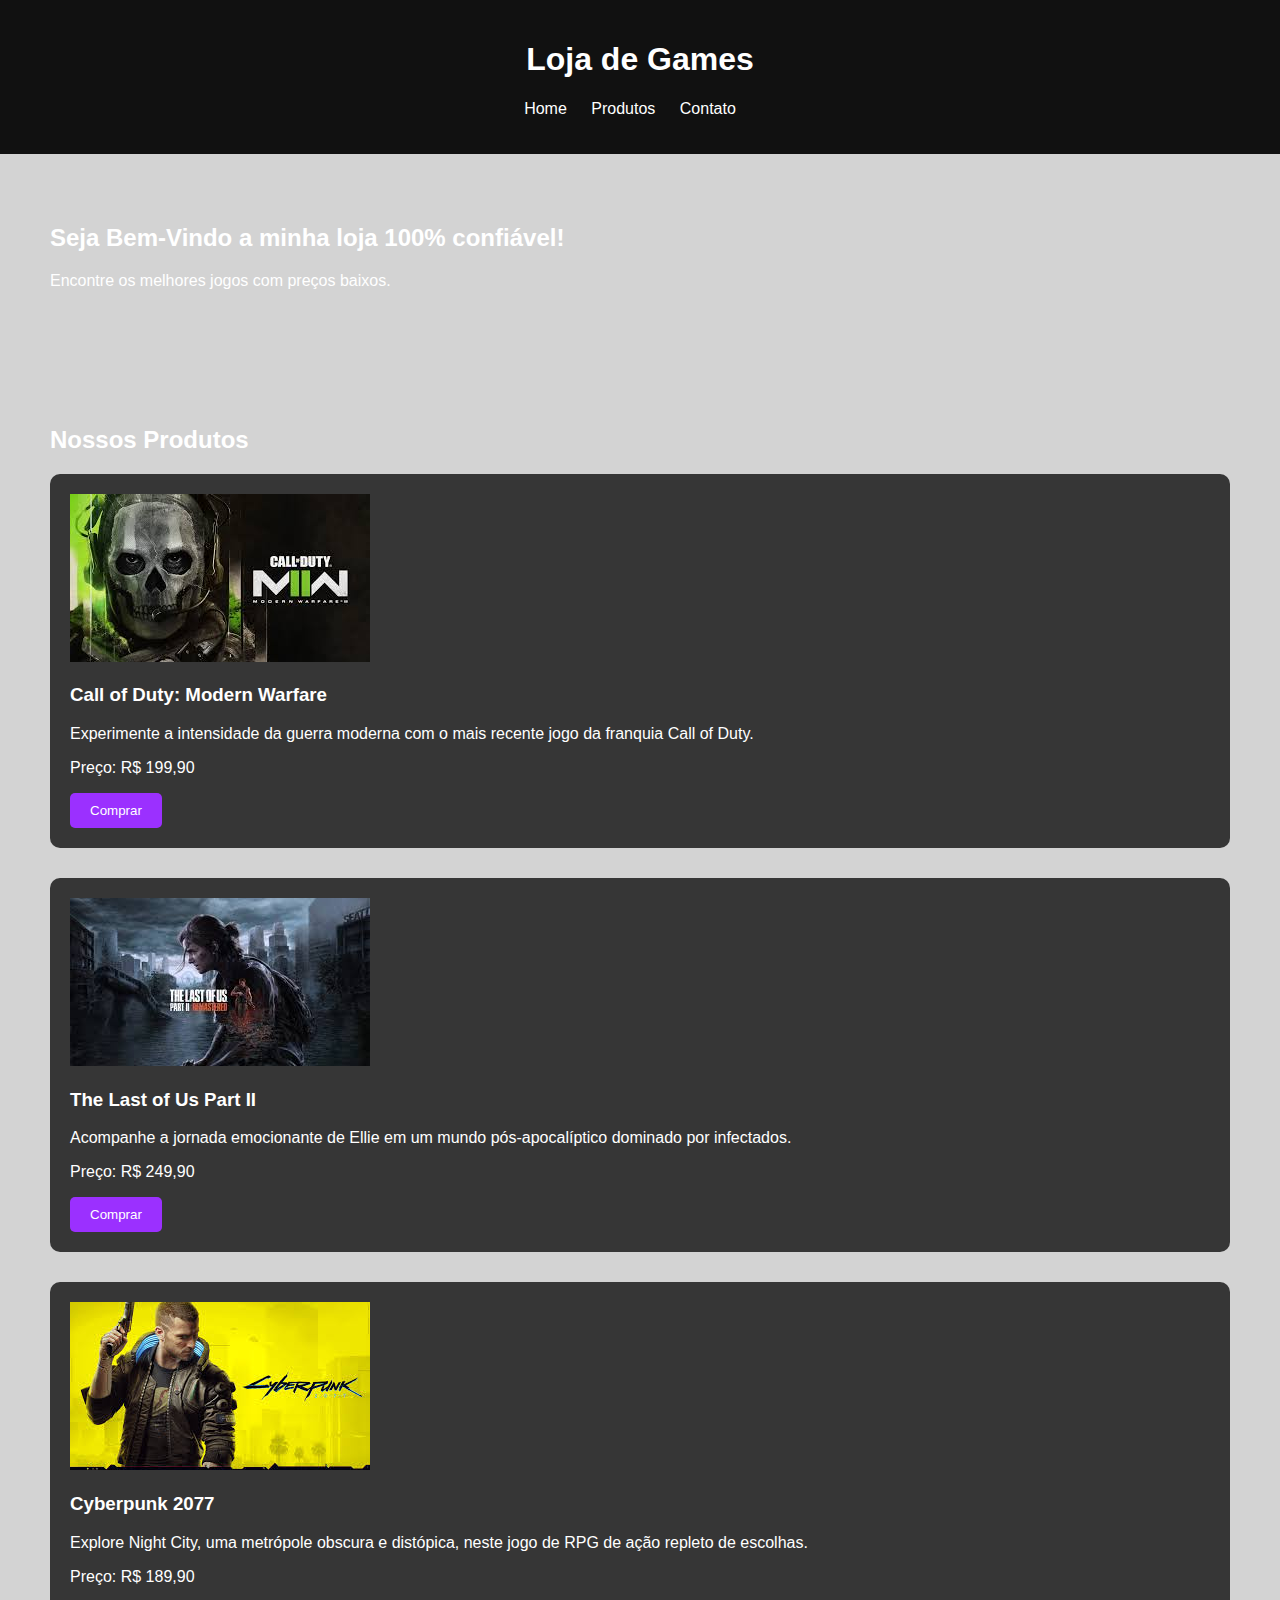
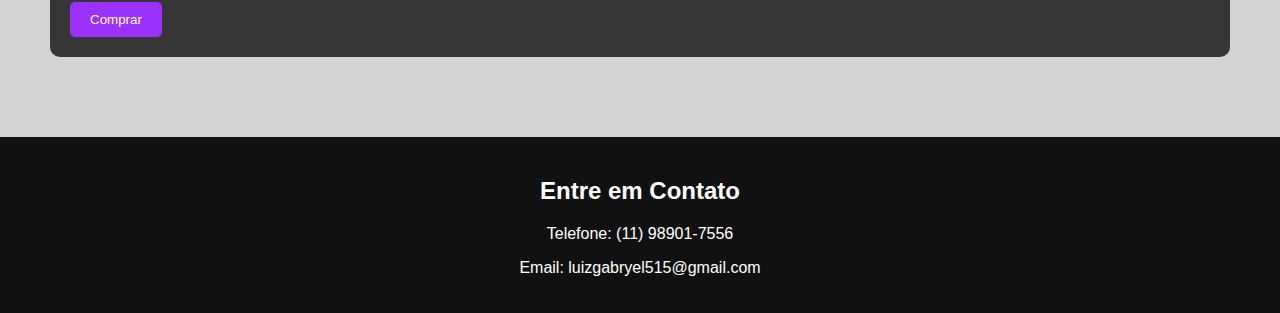
==== a/compra.html @ e4cf38d4 "puro sofrimento" ====
<!DOCTYPE html>
<html lang="pt-br">
<head>
    <meta charset="UTF-8">
    <meta name="viewport" content="width=device-width, initial-scale=1.0">
    <title>Hydra Game</title>
    <link rel="stylesheet" href="./compra/compra.css">
    <link rel="icon" type="image/jpg" href="./img/logo.jpg">
</head>

<body style="background-color: #d3d3d3;"> <!-- o fundo do site -->

<header>
    <h1>Loja de Games</h1>
    <nav>
        <ul>
            <li><a href="#home">Home</a></li>
            <li><a href="#produtos">Produtos</a></li>
            <li><a href="#contato">Contato</a></li>
        </ul>
    </nav>
</header>

<section id="home">
    <h2>Seja Bem-Vindo a minha loja 100% confiável!</h2>
    <p>Encontre os melhores jogos com preços baixos.</p>
</section>

<section id="produtos">
    <h2>Nossos Produtos</h2>
    <div class="produto">
        <img src="./img/1.jpg" alt="Call of Duty: Modern Warfare">
        <h3>Call of Duty: Modern Warfare</h3>
        <p>Experimente a intensidade da guerra moderna com o mais recente jogo da franquia Call of Duty.</p>
        <p>Preço: R$ 199,90</p>
        <div class="botao-container">
            <button class="botao-Comprar" onclick="Comprar()">Comprar</button>
            <div class="root"></div>
            <div class="root"></div>
            <div class="root"></div>
            <div class="root"></div>
        </div>
    </div>

    <div class="produto">
        <img src="./img/2.jpg" alt="The Last of Us Part II">
        <h3>The Last of Us Part II</h3>
        <p>Acompanhe a jornada emocionante de Ellie em um mundo pós-apocalíptico dominado por infectados.</p>
        <p>Preço: R$ 249,90</p>
        <div class="botao-container">
            <button class="botao-Comprar" onclick="Comprar()">Comprar</button>
            <div class="root"></div>
            <div class="root"></div>
            <div class="root"></div>
            <div class="root"></div>
        </div>
    </div>

    <div class="produto">
        <img src="./img/3.jpg" alt="Cyberpunk 2077">
        <h3>Cyberpunk 2077</h3>
        <p>Explore Night City, uma metrópole obscura e distópica, neste jogo de RPG de ação repleto de escolhas.</p>
        <p>Preço: R$ 189,90</p>
        <div class="botao-container">
            <button class="botao-Comprar" onclick="Comprar()">Comprar</button>
            <div class="root"></div>
            <div class="root"></div>
            <div class="root"></div>
            <div class="root"></div>
        </div>
    </div>
</section>

<footer id="contato">
    <h2>Entre em Contato</h2>
    <p>Telefone: (11) 98901-7556</p>
    <p>Email: luizgabryel515@gmail.com</p>
</footer>

<script>
    function Comprar() {
        window.location.href = "pagar.html"; // leva ao meu pagamento.html
    }
</script>
</body>
</html>
---- a/compra/compra.css ----
/* Estilo para a página de compra */

body {
    background-color: #1C1C1C; /* Cor de fundo  */
    margin: 0;
    padding: 0;
    font-family: sans-serif;
}

header {
    background-color: #111111; /* Cor de fundo  */
    padding: 20px;
    color: #fff; /* Cor do texto  */
    text-align: center;
}

nav ul {
    list-style: none;
    padding: 0;
}

nav ul li {
    display: inline;
    margin-right: 20px;
}

nav ul li a {
    text-decoration: none;
    color: #fff; /* Cor do texto  */
}

section {
    padding: 50px;
    color: #fff; /* Cor do texto  */
}

footer {
    background-color: #111111; /* Cor de fundo  */
    padding: 20px;
    color: #fff; /* Cor do texto  */
    text-align: center;
}

.produto {
    background-color: #363636; /* Cor de fundo  */
    padding: 20px;
    margin-bottom: 30px;
    border-radius: 10px;
}

.botao-Comprar {
    background-color: #9B30FF; /* Cor de fundo  */
    color: #fff; /* Cor do texto  */
    border: none;
    padding: 10px 20px;
    cursor: pointer;
    border-radius: 5px;
}

.botao-Comprar:hover {
    background-color: #551A8B; /* Cor de fundo  */
    box-shadow: 0 0 5px #551A8B, 0 0 25px #551A8B, 0 0 50px #551A8B, 0 0 100px #551A8B;
}
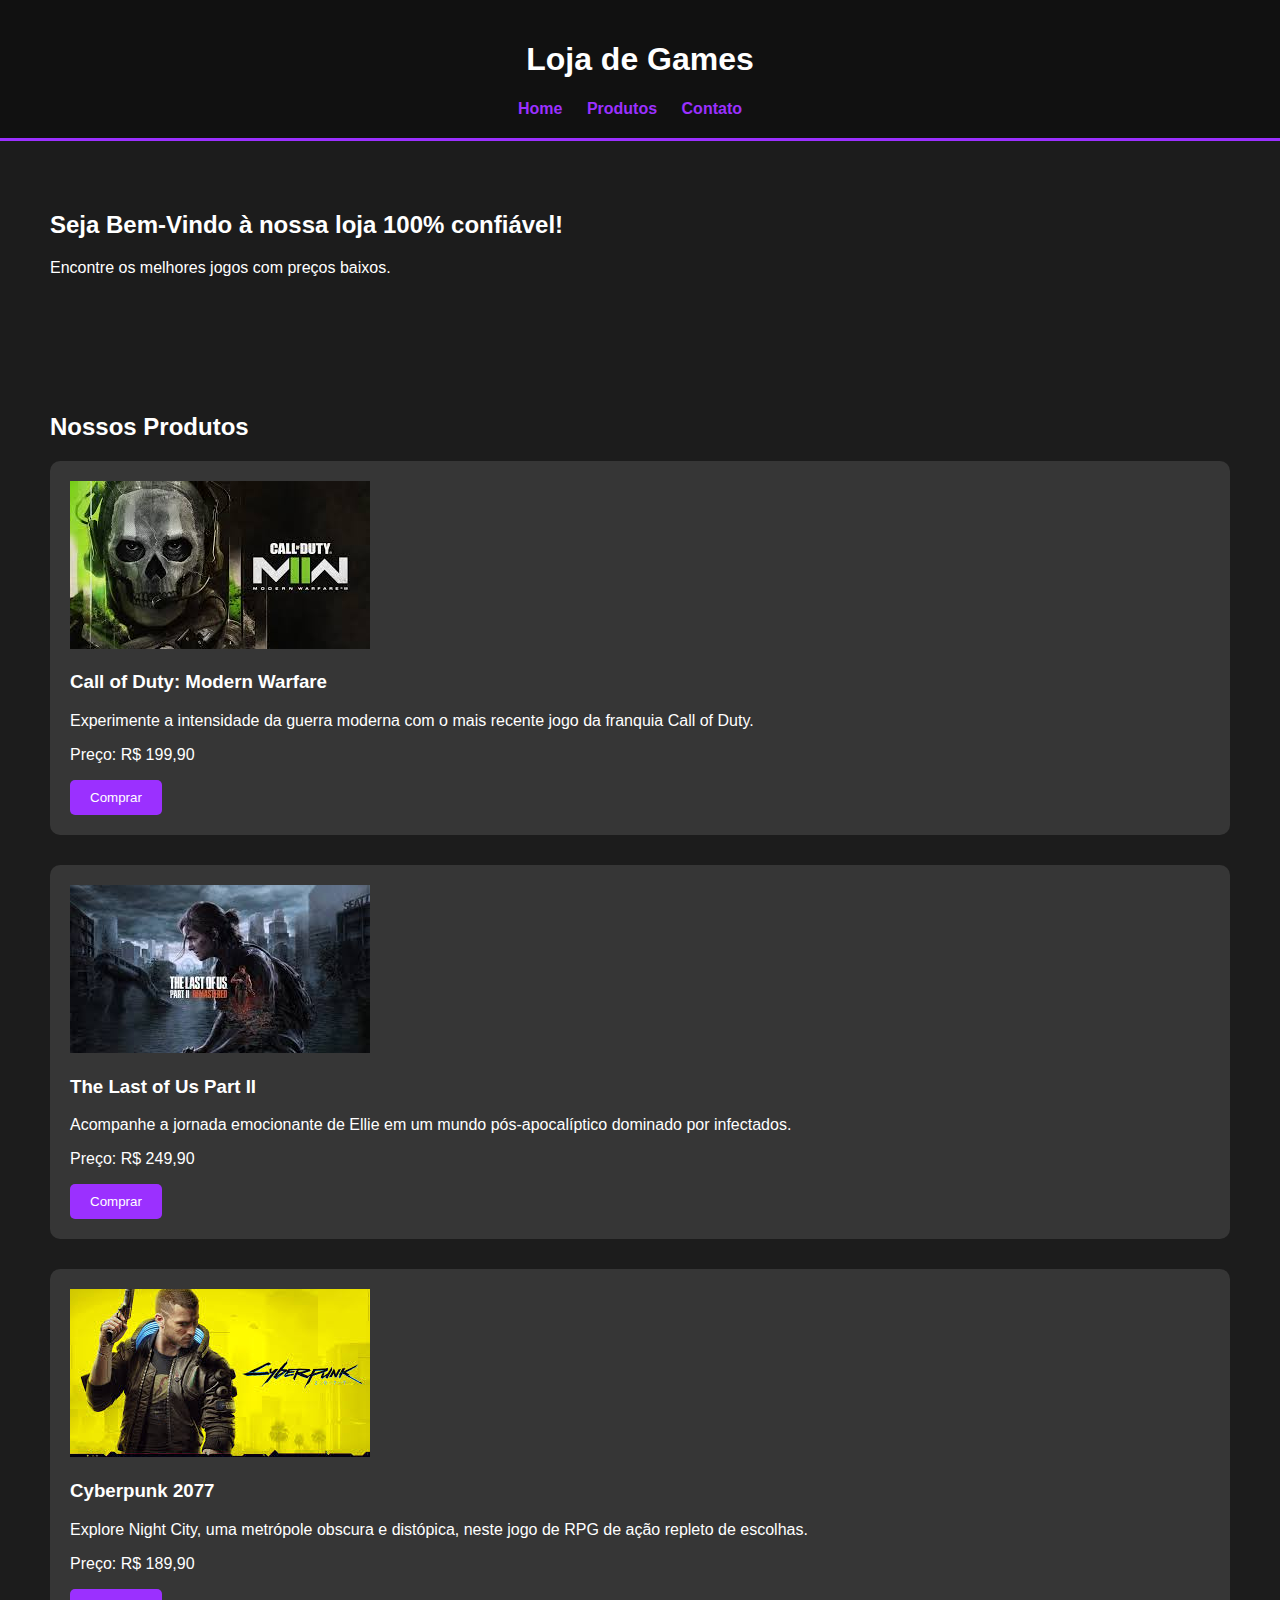
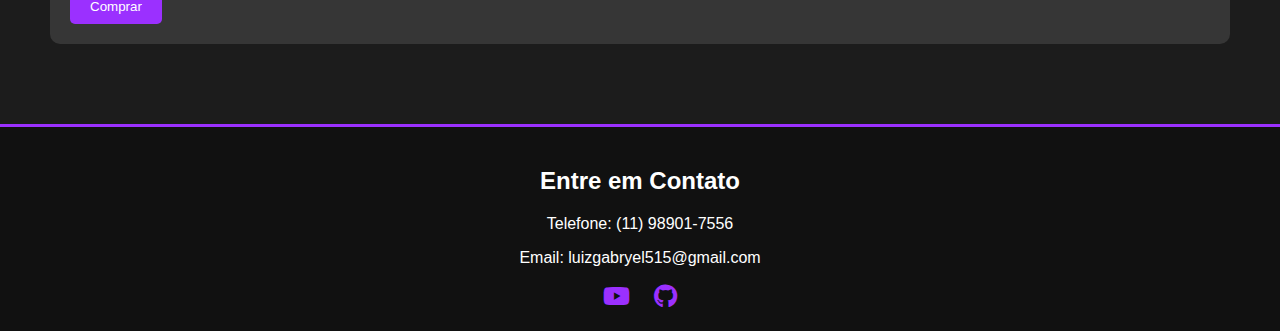
==== commit fe5c895f: "lição dd etec" ====
--- a/a/compra.html
+++ b/a/compra.html
@@ -6,81 +6,73 @@
     <title>Hydra Game</title>
     <link rel="stylesheet" href="./compra/compra.css">
     <link rel="icon" type="image/jpg" href="./img/logo.jpg">
+    <link rel="stylesheet" href="https://cdnjs.cloudflare.com/ajax/libs/font-awesome/6.0.0-beta3/css/all.min.css"> <!--Font Awesome agradecer pelo yt-->
 </head>
 
-<body style="background-color: #d3d3d3;"> <!-- o fundo do site -->
+<body>
+    <header>
+        <h1>Loja de Games</h1>
+        <nav>
+            <ul>
+                <li><a href="#home">Home</a></li>
+                <li><a href="#produtos">Produtos</a></li>
+                <li><a href="#contato">Contato</a></li>
+            </ul>
+        </nav>
+    </header>
 
-<header>
-    <h1>Loja de Games</h1>
-    <nav>
-        <ul>
-            <li><a href="#home">Home</a></li>
-            <li><a href="#produtos">Produtos</a></li>
-            <li><a href="#contato">Contato</a></li>
-        </ul>
-    </nav>
-</header>
+    <section id="home">
+        <h2>Seja Bem-Vindo à nossa loja 100% confiável!</h2>
+        <p>Encontre os melhores jogos com preços baixos.</p>
+    </section>
 
-<section id="home">
-    <h2>Seja Bem-Vindo a minha loja 100% confiável!</h2>
-    <p>Encontre os melhores jogos com preços baixos.</p>
-</section>
+    <section id="produtos">
+        <h2>Nossos Produtos</h2>
+        <div class="produto">
+            <img src="./img/1.jpg" alt="Call of Duty: Modern Warfare">
+            <h3>Call of Duty: Modern Warfare</h3>
+            <p>Experimente a intensidade da guerra moderna com o mais recente jogo da franquia Call of Duty.</p>
+            <p>Preço: R$ 199,90</p>
+            <div class="botao-container">
+                <button class="botao-Comprar" onclick="Comprar()">Comprar</button>
+            </div>
+        </div>
 
-<section id="produtos">
-    <h2>Nossos Produtos</h2>
-    <div class="produto">
-        <img src="./img/1.jpg" alt="Call of Duty: Modern Warfare">
-        <h3>Call of Duty: Modern Warfare</h3>
-        <p>Experimente a intensidade da guerra moderna com o mais recente jogo da franquia Call of Duty.</p>
-        <p>Preço: R$ 199,90</p>
-        <div class="botao-container">
-            <button class="botao-Comprar" onclick="Comprar()">Comprar</button>
-            <div class="root"></div>
-            <div class="root"></div>
-            <div class="root"></div>
-            <div class="root"></div>
+        <div class="produto">
+            <img src="./img/2.jpg" alt="The Last of Us Part II">
+            <h3>The Last of Us Part II</h3>
+            <p>Acompanhe a jornada emocionante de Ellie em um mundo pós-apocalíptico dominado por infectados.</p>
+            <p>Preço: R$ 249,90</p>
+            <div class="botao-container">
+                <button class="botao-Comprar" onclick="Comprar()">Comprar</button>
+            </div>
         </div>
-    </div>
 
-    <div class="produto">
-        <img src="./img/2.jpg" alt="The Last of Us Part II">
-        <h3>The Last of Us Part II</h3>
-        <p>Acompanhe a jornada emocionante de Ellie em um mundo pós-apocalíptico dominado por infectados.</p>
-        <p>Preço: R$ 249,90</p>
-        <div class="botao-container">
-            <button class="botao-Comprar" onclick="Comprar()">Comprar</button>
-            <div class="root"></div>
-            <div class="root"></div>
-            <div class="root"></div>
-            <div class="root"></div>
+        <div class="produto">
+            <img src="./img/3.jpg" alt="Cyberpunk 2077">
+            <h3>Cyberpunk 2077</h3>
+            <p>Explore Night City, uma metrópole obscura e distópica, neste jogo de RPG de ação repleto de escolhas.</p>
+            <p>Preço: R$ 189,90</p>
+            <div class="botao-container">
+                <button class="botao-Comprar" onclick="Comprar()">Comprar</button>
+            </div>
         </div>
-    </div>
+    </section>
 
-    <div class="produto">
-        <img src="./img/3.jpg" alt="Cyberpunk 2077">
-        <h3>Cyberpunk 2077</h3>
-        <p>Explore Night City, uma metrópole obscura e distópica, neste jogo de RPG de ação repleto de escolhas.</p>
-        <p>Preço: R$ 189,90</p>
-        <div class="botao-container">
-            <button class="botao-Comprar" onclick="Comprar()">Comprar</button>
-            <div class="root"></div>
-            <div class="root"></div>
-            <div class="root"></div>
-            <div class="root"></div>
+    <footer id="contato">
+        <h2>Entre em Contato</h2>
+        <p>Telefone: (11) 98901-7556</p>
+        <p>Email: luizgabryel515@gmail.com</p>
+        <div class="social-icons">
+            <a href="https://www.youtube.com/channel/UCRTDXBYFVWkEJ1bvPRcOCXA" target="_blank" class="social-icon"><i class="fab fa-youtube"></i></a> <!--leva ao meu yt -->
+            <a href="https://github.com/desponivel" target="_blank" class="social-icon"><i class="fab fa-github"></i></a> <!--leva ao meu gatorub-->
         </div>
-    </div>
-</section>
+    </footer>
 
-<footer id="contato">
-    <h2>Entre em Contato</h2>
-    <p>Telefone: (11) 98901-7556</p>
-    <p>Email: luizgabryel515@gmail.com</p>
-</footer>
-
-<script>
-    function Comprar() {
-        window.location.href = "pagar.html"; // leva ao meu pagamento.html
-    }
-</script>
+    <script>
+        function Comprar() {
+            window.location.href = "pagar.html"; <!--nen te conto -->
+        }
+    </script>
 </body>
 </html>
--- a/a/compra/compra.css
+++ b/a/compra/compra.css
@@ -1,22 +1,24 @@
 /* Estilo para a página de compra */
 
 body {
-    background-color: #1C1C1C; /* Cor de fundo  */
+    background-color: #1C1C1C; /* Cor de fundo */
     margin: 0;
     padding: 0;
     font-family: sans-serif;
 }
 
 header {
-    background-color: #111111; /* Cor de fundo  */
+    background-color: #111111; /* Cor de fundo */
     padding: 20px;
-    color: #fff; /* Cor do texto  */
+    color: #fff; /* Cor do texto */
     text-align: center;
+    border-bottom: 3px solid #9B30FF;
 }
 
 nav ul {
     list-style: none;
     padding: 0;
+    margin: 0;
 }
 
 nav ul li {
@@ -26,38 +28,69 @@
 
 nav ul li a {
     text-decoration: none;
-    color: #fff; /* Cor do texto  */
+    color: #9B30FF; /* Cor do texto */
+    font-weight: bold;
+    transition: color 0.3s;
+}
+
+nav ul li a:hover {
+    color: #fff;
 }
 
 section {
     padding: 50px;
-    color: #fff; /* Cor do texto  */
+    color: #fff; /* Cor do texto */
 }
 
 footer {
-    background-color: #111111; /* Cor de fundo  */
+    background-color: #111111; /* Cor de fundo */
     padding: 20px;
-    color: #fff; /* Cor do texto  */
+    color: #fff; /* Cor do texto */
     text-align: center;
+    border-top: 3px solid #9B30FF;
 }
 
 .produto {
-    background-color: #363636; /* Cor de fundo  */
+    background-color: #363636; /* Cor de fundo */
     padding: 20px;
     margin-bottom: 30px;
     border-radius: 10px;
+    transition: transform 0.3s, background-color 0.3s;
+}
+
+.produto:hover {
+    transform: translateY(-10px);
+    background-color: #444444; /* Cor de fundo ao hover */
 }
 
 .botao-Comprar {
-    background-color: #9B30FF; /* Cor de fundo  */
-    color: #fff; /* Cor do texto  */
+    background-color: #9B30FF; /* Cor de fundo */
+    color: #fff; /* Cor do texto */
     border: none;
     padding: 10px 20px;
     cursor: pointer;
     border-radius: 5px;
+    transition: background-color 0.3s, box-shadow 0.3s;
 }
 
 .botao-Comprar:hover {
-    background-color: #551A8B; /* Cor de fundo  */
+    background-color: #551A8B; /* Cor de fundo */
     box-shadow: 0 0 5px #551A8B, 0 0 25px #551A8B, 0 0 50px #551A8B, 0 0 100px #551A8B;
 }
+
+/* Estilo para os ícones sociais */
+
+.social-icons {
+    margin-top: 10px;
+}
+
+.social-icon {
+    color: #9B30FF;
+    margin: 0 10px;
+    font-size: 24px;
+    transition: color 0.3s ease;
+}
+
+.social-icon:hover {
+    color: #fff;
+}
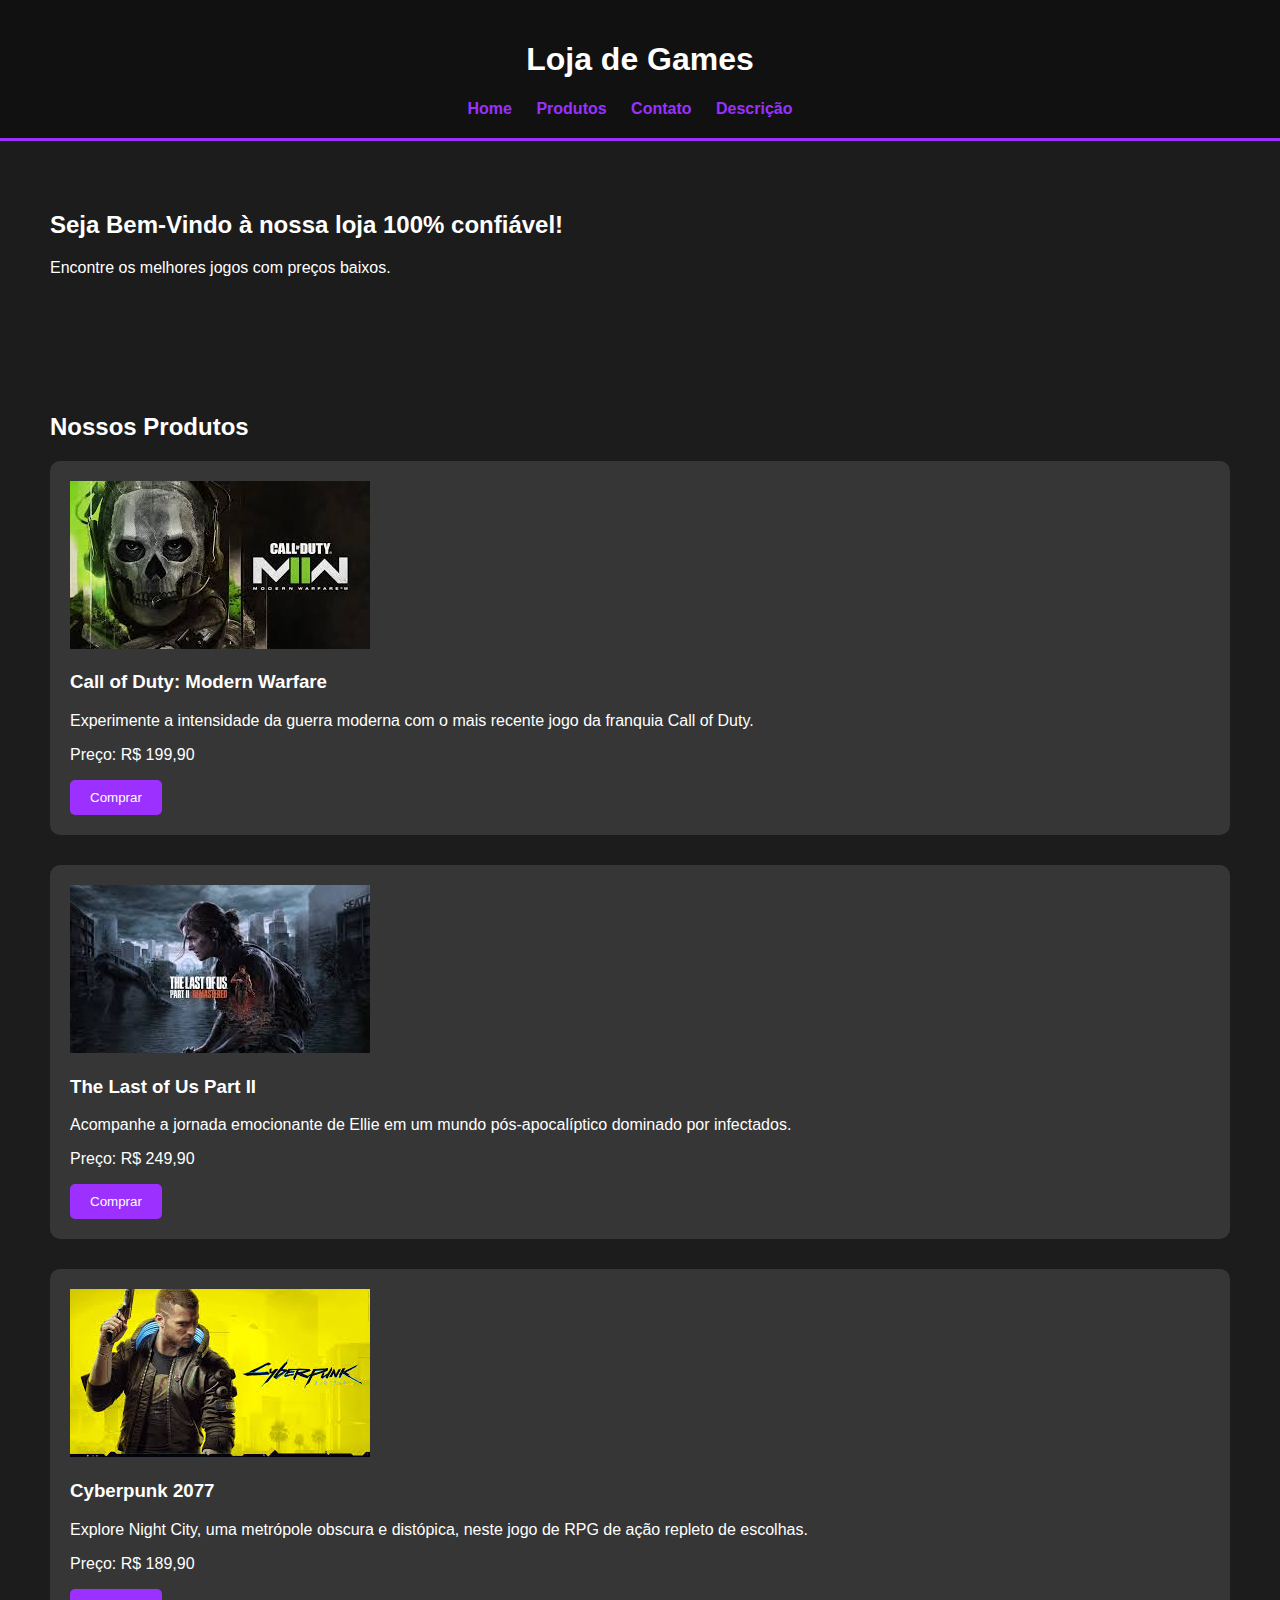
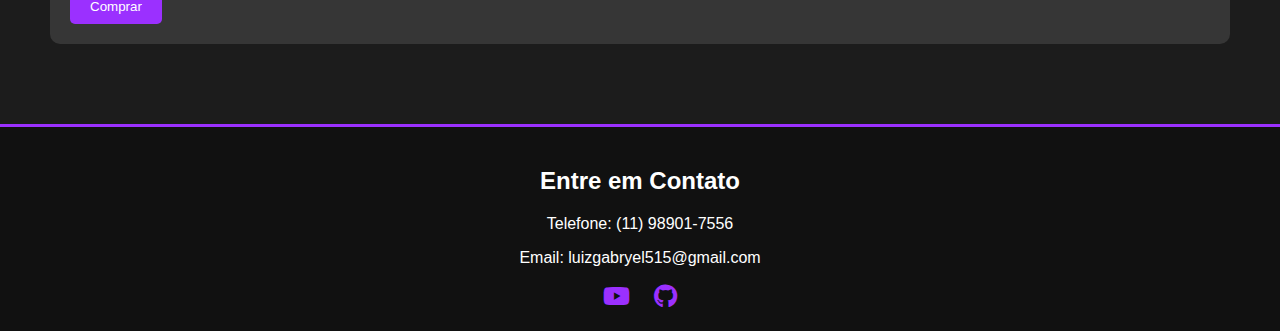
==== commit df7eb7af: "licaoooo" ====
--- a/a/compra.html
+++ b/a/compra.html
@@ -17,6 +17,7 @@
                 <li><a href="#home">Home</a></li>
                 <li><a href="#produtos">Produtos</a></li>
                 <li><a href="#contato">Contato</a></li>
+				<li><a href="#descrição">Descrição</a></li>
             </ul>
         </nav>
     </header>
@@ -34,29 +35,30 @@
             <p>Experimente a intensidade da guerra moderna com o mais recente jogo da franquia Call of Duty.</p>
             <p>Preço: R$ 199,90</p>
             <div class="botao-container">
-                <button class="botao-Comprar" onclick="Comprar()">Comprar</button>
+                <button id="botao-cod" class="botao-Comprar" onclick="Comprar()">Comprar</button>
             </div>
         </div>
-
+        
         <div class="produto">
             <img src="./img/2.jpg" alt="The Last of Us Part II">
             <h3>The Last of Us Part II</h3>
             <p>Acompanhe a jornada emocionante de Ellie em um mundo pós-apocalíptico dominado por infectados.</p>
             <p>Preço: R$ 249,90</p>
             <div class="botao-container">
-                <button class="botao-Comprar" onclick="Comprar()">Comprar</button>
+                <button id="botao-last-of-us" class="botao-Comprar" onclick="Comprar()">Comprar</button>
             </div>
         </div>
-
+        
         <div class="produto">
             <img src="./img/3.jpg" alt="Cyberpunk 2077">
             <h3>Cyberpunk 2077</h3>
             <p>Explore Night City, uma metrópole obscura e distópica, neste jogo de RPG de ação repleto de escolhas.</p>
             <p>Preço: R$ 189,90</p>
             <div class="botao-container">
-                <button class="botao-Comprar" onclick="Comprar()">Comprar</button>
+                <button id="botao-cyberpunk" class="botao-Comprar" onclick="Comprar()">Comprar</button>
             </div>
         </div>
+        
     </section>
 
     <footer id="contato">
@@ -68,7 +70,11 @@
             <a href="https://github.com/desponivel" target="_blank" class="social-icon"><i class="fab fa-github"></i></a> <!--leva ao meu gatorub-->
         </div>
     </footer>
-
+<script>
+        function descrição() {
+            window.location.href = "descrição.html"; <!--nen te conto -->
+        }
+    </script>
     <script>
         function Comprar() {
             window.location.href = "pagar.html"; <!--nen te conto -->
--- a/a/compra/compra.css
+++ b/a/compra/compra.css
@@ -73,9 +73,82 @@
     transition: background-color 0.3s, box-shadow 0.3s;
 }
 
+/* Animação   jogo Call of Duty */
+@keyframes codAnimation {
+    0% {
+        transform: translateY(0) rotate(0deg);
+    }
+    25% {
+        transform: translateY(-3px) rotate(-5deg);
+    }
+    50% {
+        transform: translateY(3px) rotate(5deg);
+    }
+    75% {
+        transform: translateY(-2px) rotate(-3deg);
+    }
+    100% {
+        transform: translateY(0) rotate(0deg);
+    }
+}
+
+/* Animação  The Last of Us Part II */
+@keyframes lastOfUsAnimation {
+    0% {
+        transform: scale(1) rotate(0deg);
+    }
+    25% {
+        transform: scale(1.1) rotate(-5deg);
+    }
+    50% {
+        transform: scale(0.9) rotate(5deg);
+    }
+    75% {
+        transform: scale(1.1) rotate(-3deg);
+    }
+    100% {
+        transform: scale(1) rotate(0deg);
+    }
+}
+
+/* Animação  Cyberpunk 2077 */
+@keyframes cyberpunkAnimation {
+    0% {
+        transform: skewX(0deg);
+    }
+    25% {
+        transform: skewX(20deg);
+    }
+    50% {
+        transform: skewX(-20deg);
+    }
+    75% {
+        transform: skewX(100deg);
+    }
+    100% {
+        transform: skewX(0deg);
+    }
+}
+
+/* animação botões de compra */
+#botao-cod:hover {
+    animation: codAnimation 0.5s ease infinite;
+}
+
+#botao-last-of-us:hover {
+    animation: lastOfUsAnimation 0.5s ease infinite;
+}
+
+#botao-cyberpunk:hover {
+    animation: cyberpunkAnimation 0.5s ease infinite;
+}
+
+
+/*  a animação ao hover */
 .botao-Comprar:hover {
     background-color: #551A8B; /* Cor de fundo */
     box-shadow: 0 0 5px #551A8B, 0 0 25px #551A8B, 0 0 50px #551A8B, 0 0 100px #551A8B;
+    animation: pulseShake 0.7s infinite;
 }
 
 /* Estilo para os ícones sociais */
@@ -94,3 +167,4 @@
 .social-icon:hover {
     color: #fff;
 }
+
